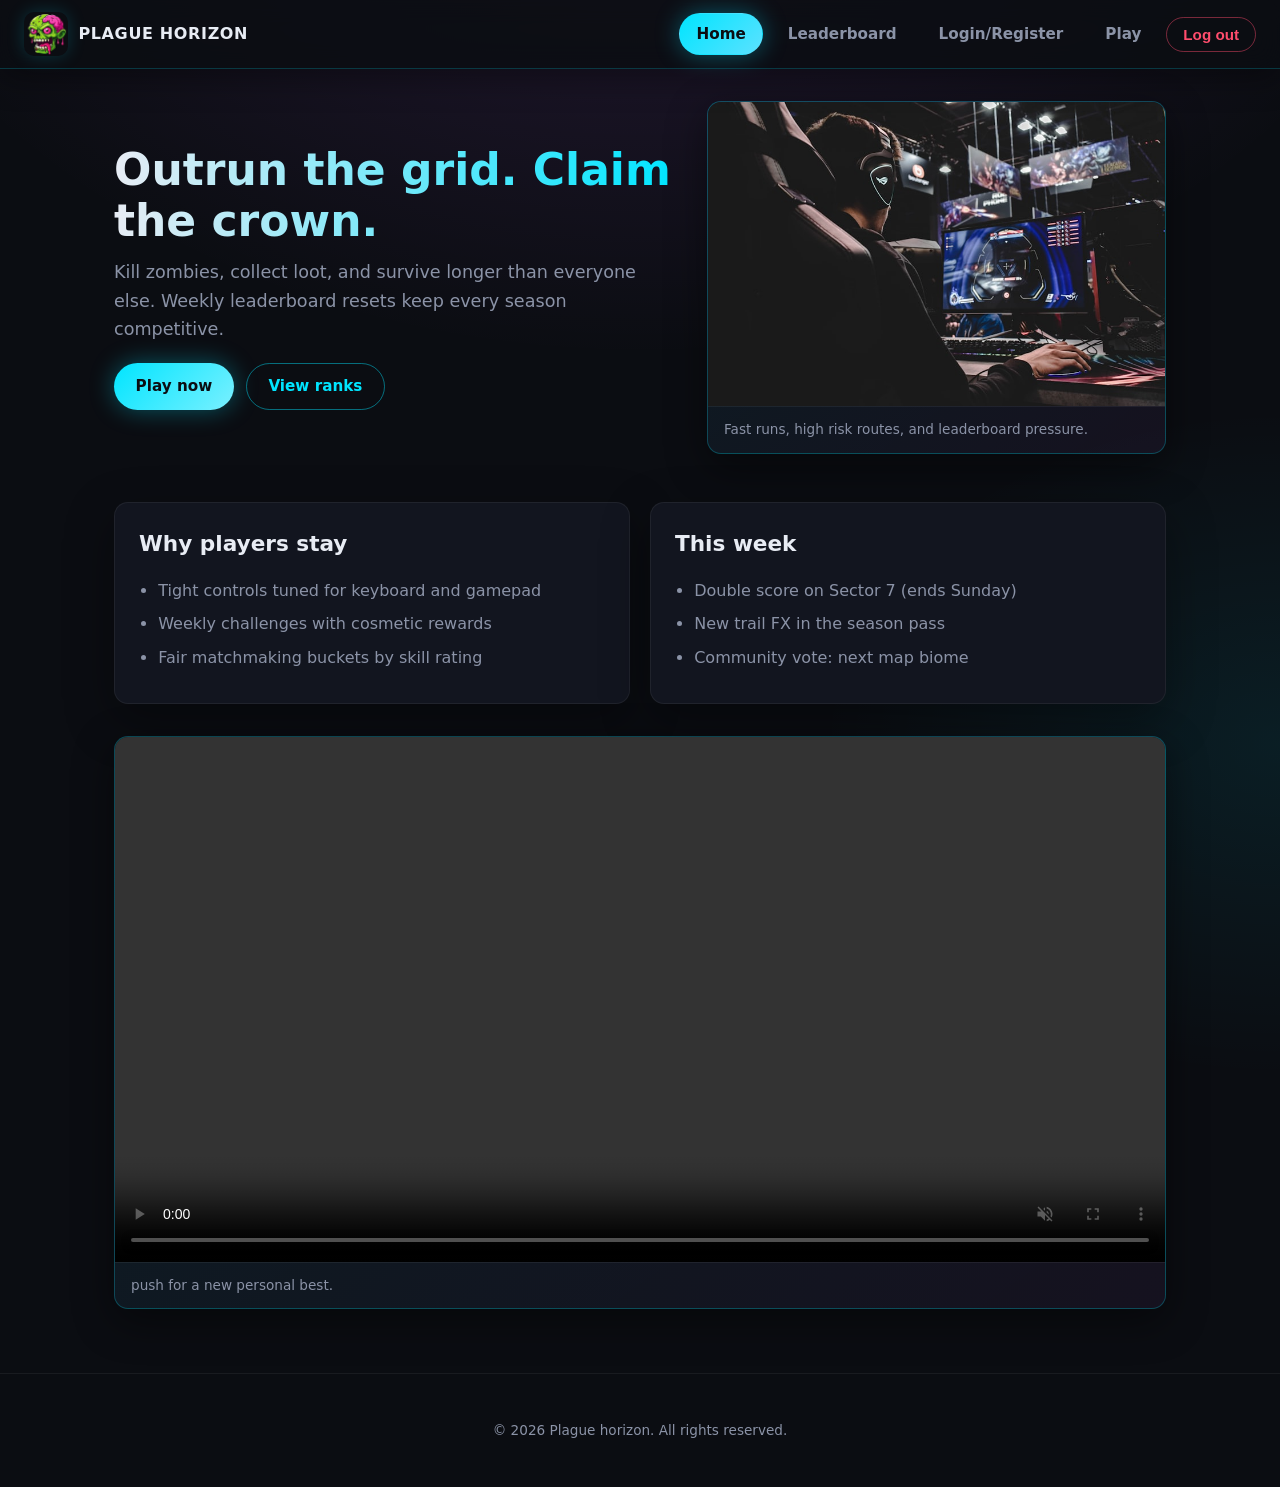
==== index.html @ fca158ac "Rename Index.html to index.html" ====
<!DOCTYPE html>
<html lang="en">
  <head>
    <meta charset="UTF-8" />
    <meta name="viewport" content="width=device-width, initial-scale=1.0" />
    <title>Plague horizon — Home</title>
    <link rel="stylesheet" href="style.css" />
    <script src="auth.js" defer></script>
  </head>
  <body>
    <header class="site-header">
      <a class="brand" href="Index.html">
        <img
          src="zombie.png"
          alt="Plague horizon logo"
        />
        <span>PLAGUE HORIZON</span>
      </a>
      <nav class="nav" aria-label="Main">
        <a class="active" href="Index.html">Home</a>
        <a href="Leaderboard.html">Leaderboard</a>
        <a id="nav-auth-link" href="login.html">Login/Register</a>
        <a href="play.html" id="nav-play-link">Play</a>
        <button type="button" class="btn btn-ghost nav-logout" id="nav-logout">
          Log out
        </button>
      </nav>
    </header>

    <main>
      <section class="hero">
        <div>
          <h1>Outrun the grid. Claim the crown.</h1>
          <p class="lead">
            Kill zombies, collect loot, and survive longer than everyone else.
            Weekly leaderboard resets keep every season competitive.
          </p>
          <div class="cta-row">
            <a class="btn btn-primary" href="play.html">Play now</a>
            <a class="btn btn-ghost" href="Leaderboard.html">View ranks</a>
          </div>
        </div>

        
        <figure class="img-frame">
          <img
            src="game photo 1.jfif"
            alt="Gameplay screenshot from Plague Horizon"
            width="800"
            height="500"
          />
          <figcaption class="img-caption">
            Fast runs, high risk routes, and leaderboard pressure.
          </figcaption>
        </figure>

      </section>

      <div class="grid-2">
        <article class="panel">
          <h2>Why players stay</h2>
          <ul class="feature-list">
            <li>Tight controls tuned for keyboard and gamepad</li>
            <li>Weekly challenges with cosmetic rewards</li>
            <li>Fair matchmaking buckets by skill rating</li>
          </ul>
        </article>
        <article class="panel">
          <h2>This week</h2>
          <ul class="feature-list">
            <li>Double score on Sector 7 (ends Sunday)</li>
            <li>New trail FX in the season pass</li>
            <li>Community vote: next map biome</li>
          </ul>
        </article>
      </div>

      
   
      <figure class="img-frame" style="margin-top: 2rem">
        <video
          src="game video.mp4"
          controls
          loop
          autoplay
          muted
          playsinline
          preload="metadata"
          width="800"
          height="450"
          aria-label="Plague Horizon gameplay video"
        >
          Your browser does not support HTML5 video.
        </video>
        <figcaption class="img-caption">
         push for a new personal best.
        </figcaption>

      </figure>
    </main>

    <footer class="site-footer">
        <p>&copy; 2026 Plague horizon. All rights reserved.</p>
    </footer>
  </body>
</html>
---- style.css ----
:root {
  --bg-deep: #0b0d12;
  --bg-panel: #12151f;
  --accent: #00e5ff;
  --accent-2: #bf5fff;
  --text: #e8ecf4;
  --muted: #8b93a7;
  --danger: #ff4d6d;
  --success: #3dff9a;
  --radius: 14px;
  --font: "Segoe UI", system-ui, -apple-system, sans-serif;
  --glow: 0 0 24px rgba(0, 229, 255, 0.35);
}

*,
*::before,
*::after {
  box-sizing: border-box;
}

/* Author rules like .nav a { display: inline-flex } override the default [hidden] display in many browsers. */
[hidden] {
  display: none !important;
}

html {
  scroll-behavior: smooth;
}

body {
  margin: 0;
  min-height: 100vh;
  font-family: var(--font);
  color: var(--text);
  background:
    radial-gradient(ellipse 120% 80% at 50% -20%, rgba(191, 95, 255, 0.18), transparent 55%),
    radial-gradient(ellipse 80% 50% at 100% 50%, rgba(0, 229, 255, 0.08), transparent 45%),
    var(--bg-deep);
  line-height: 1.6;
}

/* Top bar */
.site-header {
  position: sticky;
  top: 0;
  z-index: 100;
  display: flex;
  align-items: center;
  justify-content: space-between;
  gap: 1rem;
  padding: 0.75rem 1.5rem;
  background: rgba(11, 13, 18, 0.85);
  backdrop-filter: blur(12px);
  border-bottom: 1px solid rgba(0, 229, 255, 0.2);
  box-shadow: 0 8px 32px rgba(0, 0, 0, 0.4);
}

.brand {
  display: flex;
  align-items: center;
  gap: 0.65rem;
  text-decoration: none;
  color: var(--text);
  font-weight: 700;
  letter-spacing: 0.04em;
}

.brand img {
  width: 44px;
  height: 44px;
  border-radius: 10px;
  object-fit: cover;
  box-shadow: 0 0 18px rgba(0, 229, 255, 0.18);
}

.brand-mark {
  display: block;
  width: 36px;
  height: 36px;
  border-radius: 8px;
  overflow: hidden;
  background: #fff;
  border: 1px solid rgba(0, 229, 255, 0.35);
  box-shadow: var(--glow);
}

.brand-mark-fallback {
  width: 100%;
  height: 100%;
  display: grid;
  place-items: center;
  font-size: 0.65rem;
  font-weight: 800;
  letter-spacing: 0.08em;
  color: var(--bg-deep);
  background: linear-gradient(135deg, var(--accent), var(--accent-2));
}

.nav {
  display: flex;
  flex-wrap: wrap;
  gap: 0.5rem;
  align-items: center;
}

.nav a {
  display: inline-flex;
  align-items: center;
  padding: 0.5rem 1rem;
  border-radius: 999px;
  text-decoration: none;
  color: var(--muted);
  font-size: 0.95rem;
  font-weight: 600;
  border: 1px solid transparent;
  transition: color 0.2s, border-color 0.2s, background 0.2s, box-shadow 0.2s;
}

.nav a:hover {
  color: var(--text);
  border-color: rgba(0, 229, 255, 0.35);
  background: rgba(0, 229, 255, 0.06);
}

.nav a.active {
  color: var(--bg-deep);
  background: linear-gradient(135deg, var(--accent), #5ce1ff);
  border-color: transparent;
  box-shadow: var(--glow);
}

.nav .btn {
  padding: 0.5rem 1rem;
  font-size: 0.95rem;
  font-weight: 600;
}

.nav .btn.nav-start {
  border: 1px solid transparent;
}

.nav .btn.nav-logout {
  border-color: rgba(255, 77, 109, 0.45);
  color: var(--danger);
}

.nav .btn.nav-logout:hover {
  background: rgba(255, 77, 109, 0.12);
  color: #ff7a8f;
}

/* Layout */
main {
  max-width: 1100px;
  margin: 0 auto;
  padding: 2rem 1.5rem 4rem;
}

.hero {
  display: grid;
  gap: 2rem;
  align-items: center;
  margin-bottom: 3rem;
}

@media (min-width: 860px) {
  .hero {
    grid-template-columns: 1.1fr 0.9fr;
  }
}

.hero h1 {
  margin: 0 0 0.75rem;
  font-size: clamp(2rem, 4vw, 2.75rem);
  line-height: 1.15;
  background: linear-gradient(90deg, var(--text), var(--accent));
  -webkit-background-clip: text;
  background-clip: text;
  color: transparent;
}

.lead {
  margin: 0 0 1.25rem;
  font-size: 1.1rem;
  color: var(--muted);
}

.cta-row {
  display: flex;
  flex-wrap: wrap;
  gap: 0.75rem;
}

.btn {
  display: inline-flex;
  align-items: center;
  justify-content: center;
  padding: 0.65rem 1.35rem;
  border-radius: 999px;
  font-weight: 700;
  font-size: 0.95rem;
  text-decoration: none;
  border: none;
  cursor: pointer;
  transition: transform 0.15s, box-shadow 0.2s;
}

.btn:active {
  transform: scale(0.98);
}

.btn-primary {
  color: var(--bg-deep);
  background: linear-gradient(135deg, var(--accent), #7af0ff);
  box-shadow: var(--glow);
}

.btn-primary:hover {
  box-shadow: 0 0 36px rgba(0, 229, 255, 0.55);
}

.btn-ghost {
  color: var(--accent);
  background: transparent;
  border: 1px solid rgba(0, 229, 255, 0.45);
}

.btn-ghost:hover {
  background: rgba(0, 229, 255, 0.08);
}

/* Cards & panels */
.panel {
  background: var(--bg-panel);
  border: 1px solid rgba(255, 255, 255, 0.06);
  border-radius: var(--radius);
  padding: 1.5rem;
  box-shadow: 0 16px 48px rgba(0, 0, 0, 0.35);
}

.panel h2 {
  margin: 0 0 1rem;
  font-size: 1.35rem;
}

.grid-2 {
  display: grid;
  gap: 1.25rem;
}

@media (min-width: 640px) {
  .grid-2 {
    grid-template-columns: repeat(2, 1fr);
  }
}

.feature-list {
  margin: 0;
  padding-left: 1.2rem;
  color: var(--muted);
}

.feature-list li {
  margin-bottom: 0.5rem;
}


.img-frame {
  margin: 0;
  border-radius: var(--radius);
  overflow: hidden;
  border: 1px solid rgba(0, 229, 255, 0.25);
  box-shadow: 0 12px 40px rgba(0, 0, 0, 0.45);
  background: linear-gradient(145deg, rgba(0, 229, 255, 0.08), rgba(191, 95, 255, 0.06));
}

.img-frame img,
.img-frame video {
  display: block;
  width: 100%;
  height: auto;
 
}

.img-caption {
  padding: 0.75rem 1rem;
  font-size: 0.85rem;
  color: var(--muted);
  border-top: 1px solid rgba(255, 255, 255, 0.06);
}

/* Leaderboard */
.leader-table {
  width: 100%;
  border-collapse: collapse;
  font-size: 0.95rem;
}

.leader-table th,
.leader-table td {
  padding: 0.85rem 1rem;
  text-align: left;
  border-bottom: 1px solid rgba(255, 255, 255, 0.06);
}

.leader-table th {
  color: var(--muted);
  font-weight: 600;
  font-size: 0.8rem;
  text-transform: uppercase;
  letter-spacing: 0.06em;
}

.rank {
  font-weight: 800;
  color: var(--accent);
  width: 3rem;
}

.score {
  font-variant-numeric: tabular-nums;
  color: var(--success);
}

/* Login form */
.form-stack {
  max-width: 420px;
  margin: 0 auto;
}

.form-group {
  margin-bottom: 1.1rem;
}

.form-group label {
  display: block;
  margin-bottom: 0.35rem;
  font-size: 0.9rem;
  font-weight: 600;
  color: var(--muted);
}

.form-group input {
  width: 100%;
  padding: 0.7rem 1rem;
  border-radius: 10px;
  border: 1px solid rgba(255, 255, 255, 0.12);
  background: rgba(0, 0, 0, 0.35);
  color: var(--text);
  font: inherit;
  transition: border-color 0.2s, box-shadow 0.2s;
}

.form-group input:focus {
  outline: none;
  border-color: var(--accent);
  box-shadow: 0 0 0 3px rgba(0, 229, 255, 0.1);
}

.form-feedback {
  margin: 0 0 1rem;
  padding: 0.75rem 1rem;
  border-radius: 10px;
  font-size: 0.9rem;
  font-weight: 600;
  line-height: 1.45;
}

.form-feedback[hidden] {
  display: none !important;
}

.form-feedback--error {
  color: #ffc2cf;
  background: rgba(255, 77, 109, 0.12);
  border: 1px solid rgba(255, 77, 109, 0.4);
}

.form-feedback--success {
  color: #b8ffd9;
  background: rgba(61, 255, 154, 0.1);
  border: 1px solid rgba(61, 255, 154, 0.35);
}

.form-feedback--neutral {
  color: var(--muted);
  background: rgba(255, 255, 255, 0.04);
  border: 1px solid rgba(255, 255, 255, 0.1);
}

.form-footer {
  margin-top: 1.5rem;
  padding-top: 1rem;
  border-top: 1px solid rgba(255, 255, 255, 0.06);
  text-align: center;
}

.form-footer p {
  margin: 0;
  color: var(--muted);
  font-size: 0.9rem;
}

.form-footer .btn {
  margin-top: 0.5rem;
  padding: 0.5rem 1rem;
  font-size: 0.85rem;
}

.form-actions {
  display: flex;
  flex-wrap: wrap;
  gap: 0.75rem;
  margin-top: 1.25rem;
}



/* Play area */
.play-stage {
  border-radius: var(--radius);
  border: 2px dashed rgba(0, 229, 255, 0.35);
  display: flex;
  flex-direction: column;
  gap: 0.5rem;
  padding: 0.75rem;
  background: rgba(0, 0, 0, 0.25);
  flex: 1;
  min-height: 60vh;
}

.game-hud {
  position: absolute;
  top: 0.75rem;
  left: 0.75rem;
  right: 0.75rem;
  z-index: 2;
  display: flex;
  flex-wrap: wrap;
  gap: 1rem 1.5rem;
  align-items: center;
  justify-content: space-between;
  padding: 0.75rem 1rem;
  border-radius: 10px;
  background: rgba(8, 13, 18, 0.88);
  border: 1px solid rgba(0, 229, 255, 0.2);
  backdrop-filter: blur(10px);
}

.game-hud__item {
  display: flex;
  align-items: center;
  gap: 0.5rem;
}

.game-hud__label {
  font-size: 0.8rem;
  font-weight: 700;
  text-transform: uppercase;
  letter-spacing: 0.06em;
  color: var(--muted);
}

.game-hud__value {
  font-size: 1.15rem;
  font-weight: 800;
  font-variant-numeric: tabular-nums;
  color: var(--accent);
}

.game-hud__lives {
  display: flex;
  gap: 0.35rem;
}

.life-heart {
  width: 14px;
  height: 14px;
  border-radius: 3px;
  background: rgba(255, 77, 109, 0.2);
  transform: rotate(45deg);
  display: inline-block;
}

.life-heart--full {
  background: var(--danger);
  box-shadow: 0 0 10px rgba(255, 77, 109, 0.5);
}

.game-wrap {
  position: relative;
  width: 100%;
  border-radius: var(--radius);
  overflow: hidden;
  border: 1px solid rgba(0, 229, 255, 0.25);
  box-shadow: 0 12px 40px rgba(0, 0, 0, 0.45);
}

#game-canvas {
  display: block;
  width: 100%;
  height: auto;
  background: #0a0c10;
  cursor: crosshair;
}

.game-overlay {
  position: absolute;
  inset: 0;
  display: flex;
  flex-direction: column;
  align-items: center;
  justify-content: center;
  gap: 0.75rem;
  padding: 1.5rem;
  text-align: center;
  background: rgba(11, 13, 18, 0.88);
  backdrop-filter: blur(6px);
}

.game-overlay[hidden] {
  display: none !important;
}

.game-overlay__title {
  margin: 0;
  font-size: 1.5rem;
  color: var(--text);
}

.game-overlay__text {
  margin: 0;
  max-width: 360px;
  color: var(--muted);
  font-size: 0.95rem;
  line-height: 1.5;
}

.page-title {
  margin: 0 0 0.25rem;
  font-size: clamp(1.25rem, 2vw, 1.5rem);
}

.page-sub {
  margin: 0 0 1rem;
  color: var(--muted);
  font-size: 0.85rem;
}

footer.site-footer {
  text-align: center;
  padding: 2rem 1rem;
  color: var(--muted);
  font-size: 0.85rem;
  border-top: 1px solid rgba(255, 255, 255, 0.06);
}
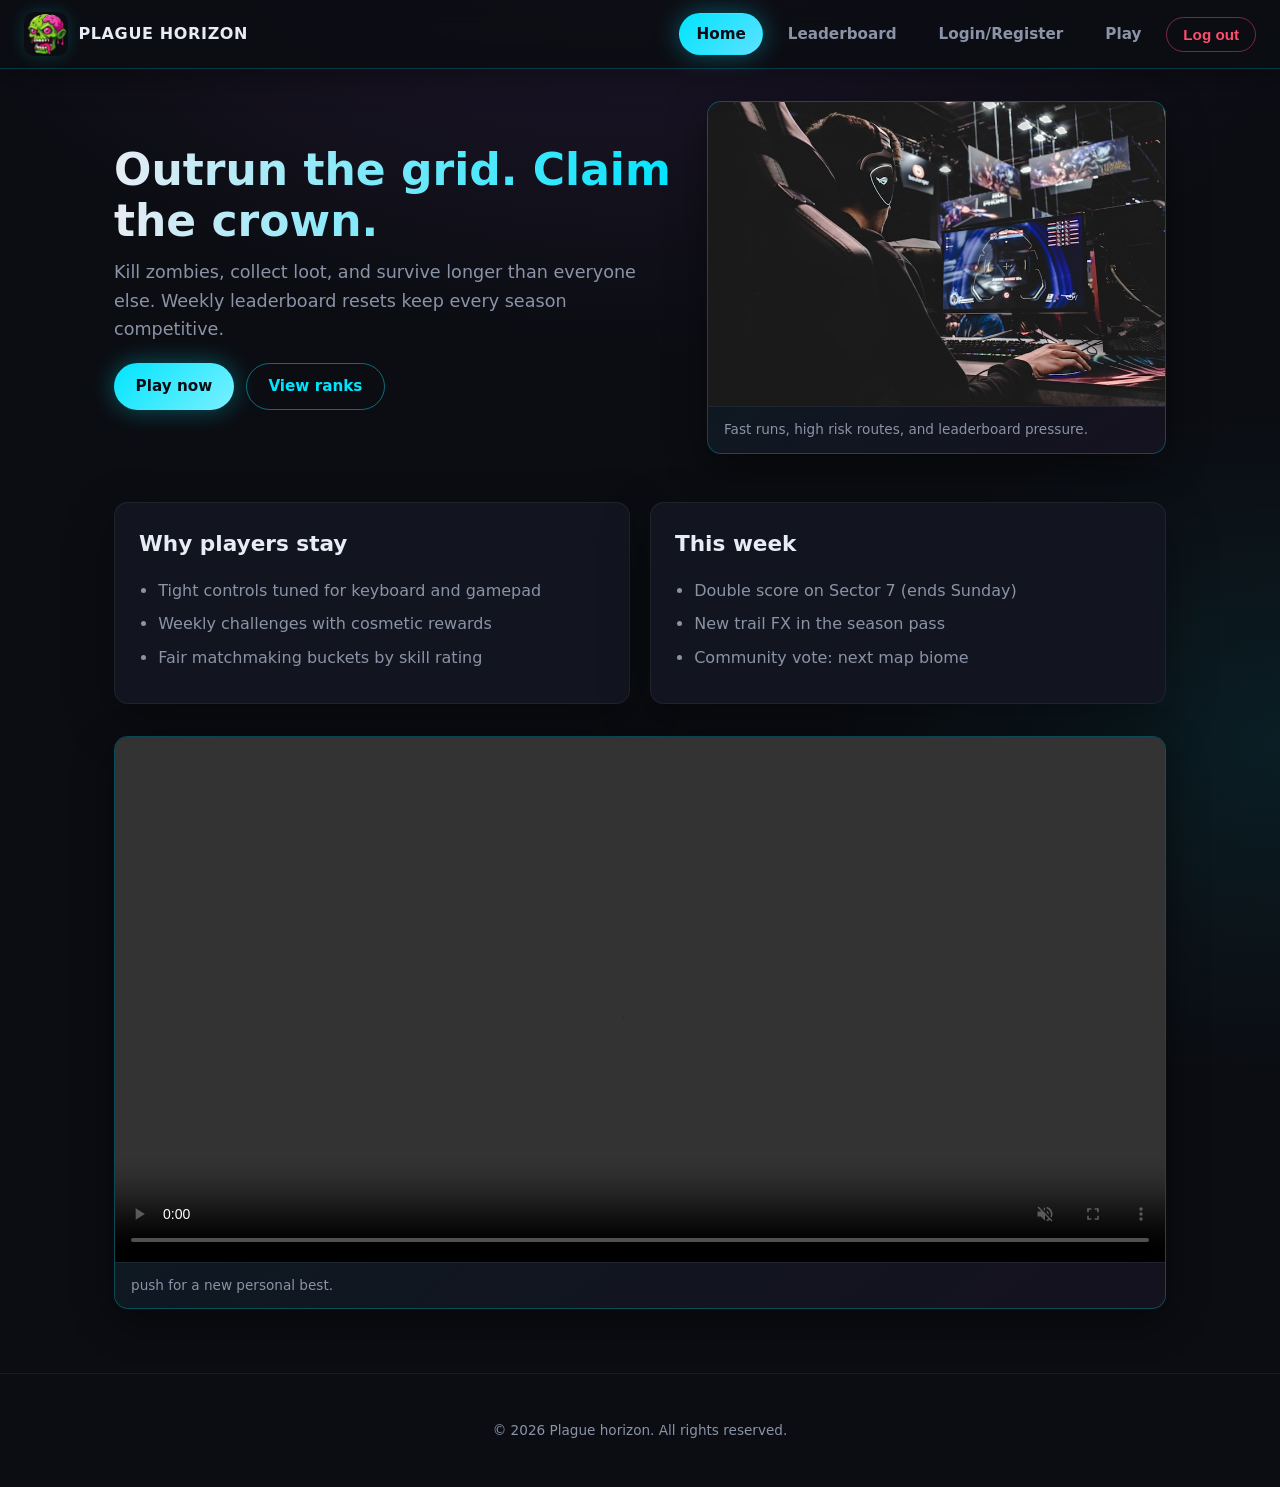
==== commit fb17255f: "Add files via upload" ====
--- a/index.html
+++ b/index.html
@@ -9,7 +9,7 @@
   </head>
   <body>
     <header class="site-header">
-      <a class="brand" href="Index.html">
+      <a class="brand" href="index.html">
         <img
           src="zombie.png"
           alt="Plague horizon logo"
@@ -17,7 +17,7 @@
         <span>PLAGUE HORIZON</span>
       </a>
       <nav class="nav" aria-label="Main">
-        <a class="active" href="Index.html">Home</a>
+        <a class="active" href="index.html">Home</a>
         <a href="Leaderboard.html">Leaderboard</a>
         <a id="nav-auth-link" href="login.html">Login/Register</a>
         <a href="play.html" id="nav-play-link">Play</a>
